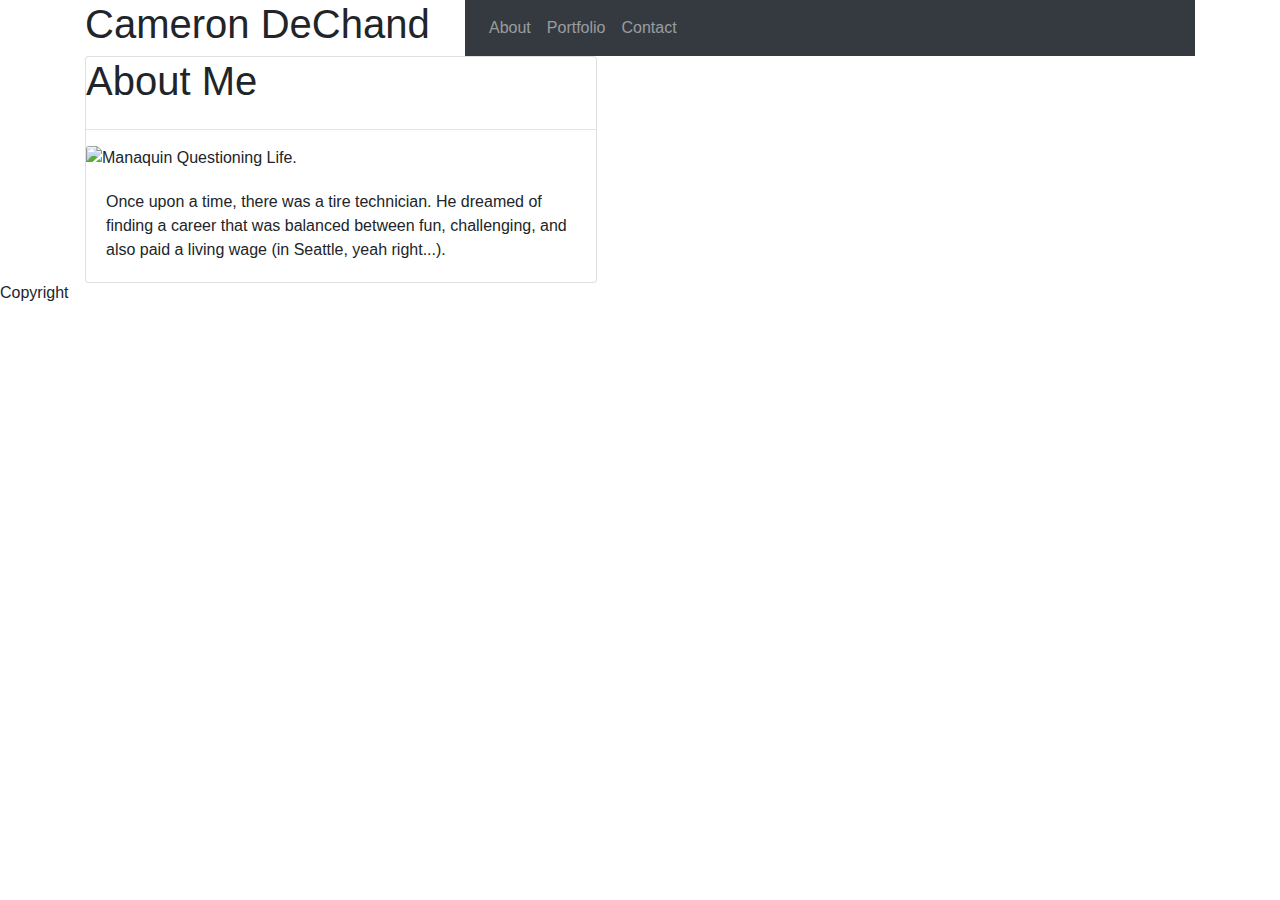
==== index.html @ edef693f "Step1" ====
<!DOCTYPE html>
<html lang="en">
<head>
    <meta charset="UTF-8">
    <meta name="viewport" 
          content="width=device-width, initial-scale=1.0">
    <link rel="stylesheet" 
          href="https://stackpath.bootstrapcdn.com/bootstrap/4.4.1/css/bootstrap.min.css" 
          integrity="sha384-Vkoo8x4CGsO3+Hhxv8T/Q5PaXtkKtu6ug5TOeNV6gBiFeWPGFN9MuhOf23Q9Ifjh" 
          crossorigin="anonymous">
    <title>TK1418</title>
</head>
<body>
    <div class="container">
        <div class="row">
            <div class="col-md-4">
                <h1>Cameron DeChand</h1>
            </div>
            <div class="col-md-8">
                <nav class="navbar navbar-expand-lg navbar-dark bg-dark">
                    <button class="navbar-toggler" type="button" data-toggle="collapse" data-target="#navbarSupportedContent" aria-controls="navbarSupportedContent" aria-expanded="false" aria-label="Toggle navigation">
                    <span class="navbar-toggler-icon"></span>
                    </button>
                    <div class="collapse navbar-collapse" id="navbarSupportedContent">
                        <ul class="navbar-nav mr-auto">
                            <li class="nav-item">
                                <a class="nav-link" href="#about-me">About</a>
                            </li>
                            <li class="nav-item">
                                <a class="nav-link" href="portfolio.html">Portfolio</a>
                            </li>
                            <li class="nav-item">
                                <a class="nav-link" href="contact.html">Contact</a>
                            </li>
                        </ul>
                    </div>
                </nav>
            </div>
        </div>
    </div>
    <div class="container">
        <div class="row">
            <div class="col-md-12" id="#about-me">
                <div class="card" style="width: 32rem;">
                    <h1>About Me</h1>
                    <hr>
                    <img src="https://lh3.googleusercontent.com/[base64]w1320-h907-no" 
                         class="card-img-top" 
                         alt="Manaquin Questioning Life.">
                    <div class="card-body">
                        <p class="card-text">Once upon a time, there was a tire technician. He dreamed of finding a career that was balanced between fun, challenging, and also paid a living wage (in Seattle, yeah right...).</p>
                    </div>
                </div>
            </div>
        </div>
    </div>
    <div class="Container">
        <div class="row">
            <div class="col-md-12">
                <h6>Copyright</h6>
            </div>
        </div>
    </div>
</body>
</html>
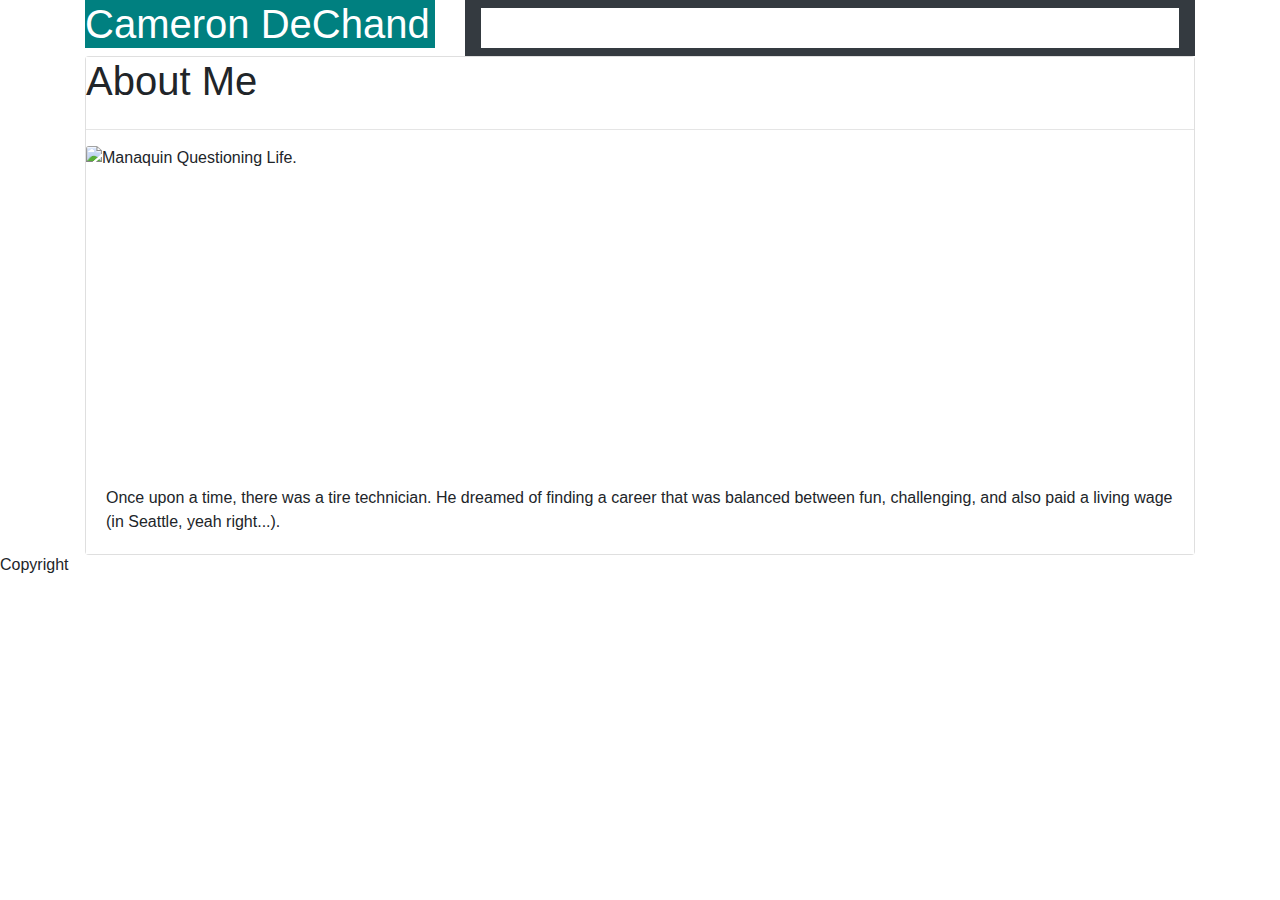
==== commit a0efecab: "version-distracted" ====
--- a/index.html
+++ b/index.html
@@ -8,13 +8,14 @@
           href="https://stackpath.bootstrapcdn.com/bootstrap/4.4.1/css/bootstrap.min.css" 
           integrity="sha384-Vkoo8x4CGsO3+Hhxv8T/Q5PaXtkKtu6ug5TOeNV6gBiFeWPGFN9MuhOf23Q9Ifjh" 
           crossorigin="anonymous">
+    <link rel="stylesheet" href="./assets/css/style.css">
     <title>TK1418</title>
 </head>
 <body>
     <div class="container">
         <div class="row">
-            <div class="col-md-4">
-                <h1>Cameron DeChand</h1>
+            <div class="col-md-4" class="navbox">
+                <h1 class="navhead">Cameron DeChand</h1>
             </div>
             <div class="col-md-8">
                 <nav class="navbar navbar-expand-lg navbar-dark bg-dark">
@@ -41,11 +42,12 @@
     <div class="container">
         <div class="row">
             <div class="col-md-12" id="#about-me">
-                <div class="card" style="width: 32rem;">
+                <div class="card">
                     <h1>About Me</h1>
                     <hr>
                     <img src="https://lh3.googleusercontent.com/[base64]w1320-h907-no" 
-                         class="card-img-top" 
+                         class="card-img-top"
+                         id="AboutPic" 
                          alt="Manaquin Questioning Life.">
                     <div class="card-body">
                         <p class="card-text">Once upon a time, there was a tire technician. He dreamed of finding a career that was balanced between fun, challenging, and also paid a living wage (in Seattle, yeah right...).</p>
--- a/assets/css/style.css
+++ b/assets/css/style.css
@@ -0,0 +1,18 @@
+* {
+    background-color: white;
+}
+#AboutPic {
+    width: 30rem;
+    height: 20rem;
+}
+
+.navbox {
+    background-color: teal;
+    margin: 0%;
+}
+
+.navhead {
+    background-color: teal;
+    color: white;
+    margin: 0%;
+}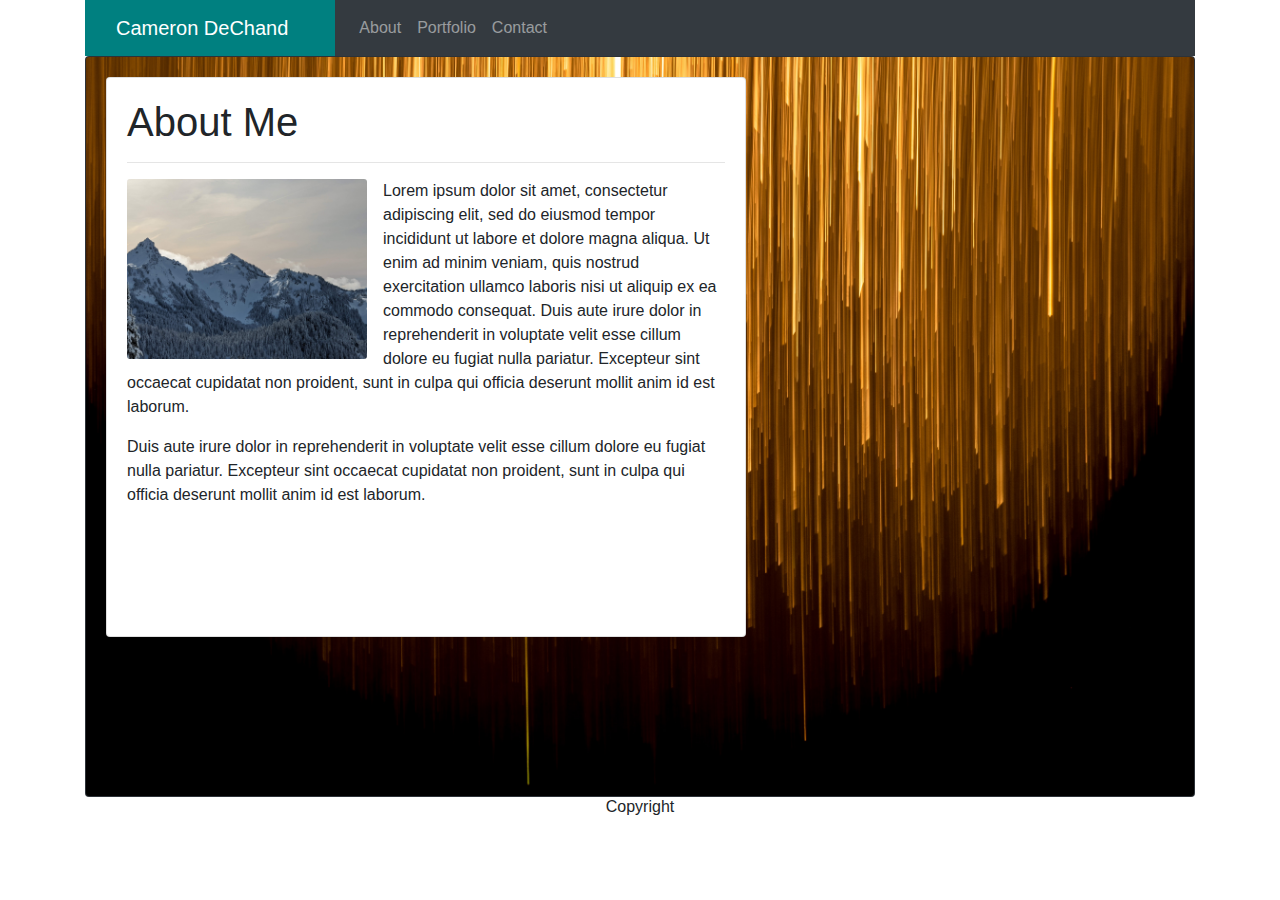
==== commit c99f53a1: "playing-around" ====
--- a/index.html
+++ b/index.html
@@ -13,53 +13,63 @@
 </head>
 <body>
     <div class="container">
+
         <div class="row">
-            <div class="col-md-4" class="navbox">
+            <!-- <div class="col-md-4" class="navbox">
                 <h1 class="navhead">Cameron DeChand</h1>
-            </div>
-            <div class="col-md-8">
+            </div> -->
+            <div class="col-md-12">
+                <nav class="navbar navbar-expand-lg navbar-dark float-left" id="navname">
+                    <div class="container">
+                        <span class="navbar-brand mb-0 h1">Cameron DeChand</span>
+                    </div>
+                  </nav>
                 <nav class="navbar navbar-expand-lg navbar-dark bg-dark">
-                    <button class="navbar-toggler" type="button" data-toggle="collapse" data-target="#navbarSupportedContent" aria-controls="navbarSupportedContent" aria-expanded="false" aria-label="Toggle navigation">
-                    <span class="navbar-toggler-icon"></span>
+                    <button class="navbar-toggler" type="button" data-toggle="collapse" data-target="#navbarNavAltMarkup" aria-controls="navbarNavAltMarkup" aria-expanded="false" aria-label="Toggle navigation">
+                      <span class="navbar-toggler-icon"></span>
                     </button>
-                    <div class="collapse navbar-collapse" id="navbarSupportedContent">
-                        <ul class="navbar-nav mr-auto">
-                            <li class="nav-item">
-                                <a class="nav-link" href="#about-me">About</a>
-                            </li>
-                            <li class="nav-item">
-                                <a class="nav-link" href="portfolio.html">Portfolio</a>
-                            </li>
-                            <li class="nav-item">
-                                <a class="nav-link" href="contact.html">Contact</a>
-                            </li>
-                        </ul>
+                    <div class="collapse navbar-collapse" id="navbarNavAltMarkup">
+                      <div class="navbar-nav">
+                        <a class="nav-item nav-link" href="#about-me">About</a>
+                        <a class="nav-item nav-link" href="portfolio.html">Portfolio</a>
+                        <a class="nav-item nav-link" href="contact.html">Contact</a>
+                      </div>
                     </div>
-                </nav>
+                  </nav>
             </div>
         </div>
     </div>
+    <!-- <img src="./assets/images/rene-bohmer-YeUVDKZWSZ4-unsplash.jpg" class="img-fluid" alt="Responsive image"> -->
+    <!-- <p class="card-text">Once upon a time, there was a tire technician. He dreamed of finding a career that was balanced between fun, challenging, and also paid a living wage (in Seattle, yeah right...).</p> -->
     <div class="container">
         <div class="row">
             <div class="col-md-12" id="#about-me">
-                <div class="card">
-                    <h1>About Me</h1>
-                    <hr>
-                    <img src="https://lh3.googleusercontent.com/[base64]w1320-h907-no" 
-                         class="card-img-top"
-                         id="AboutPic" 
-                         alt="Manaquin Questioning Life.">
-                    <div class="card-body">
-                        <p class="card-text">Once upon a time, there was a tire technician. He dreamed of finding a career that was balanced between fun, challenging, and also paid a living wage (in Seattle, yeah right...).</p>
+                <div class="card bg-dark text-black">
+                    <img src="./assets/images/rene-bohmer-YeUVDKZWSZ4-unsplash.jpg" class="card-img img-responsive" alt="yellow matrix.">
+                    <div class="card-img-overlay">
+                        <div class="card" style="width: 40rem; height: 35rem;">
+                            <div class="card-body">
+                                <h1 class="card-title">About Me</h1>
+                                <hr>
+                                <div class="row">
+                                    <div class="col-md-12">
+                                        <img src="./assets/images/mountains.jpg" class="card-img float-left" alt="Mountains." style="width: 15rem; margin-right: 1rem;">
+                                        <p class="card-text">Lorem ipsum dolor sit amet, consectetur adipiscing elit, sed do eiusmod tempor incididunt ut labore et dolore magna aliqua. Ut enim ad minim veniam, quis nostrud exercitation ullamco laboris nisi ut aliquip ex ea commodo consequat. Duis aute irure dolor in reprehenderit in voluptate velit esse cillum dolore eu fugiat nulla pariatur. Excepteur sint occaecat cupidatat non proident, sunt in culpa qui officia deserunt mollit anim id est laborum.</p>
+                                        <p class="card-text">Duis aute irure dolor in reprehenderit in voluptate velit esse cillum dolore eu fugiat nulla pariatur. Excepteur sint occaecat cupidatat non proident, sunt in culpa qui officia deserunt mollit anim id est laborum.</p>
+                                    </div>
+                                </div>
+                            </div>
+                        </div>
                     </div>
-                </div>
+                  </div>
             </div>
         </div>
     </div>
+
     <div class="Container">
         <div class="row">
             <div class="col-md-12">
-                <h6>Copyright</h6>
+                <h6 id="copyright">Copyright</h6>
             </div>
         </div>
     </div>
--- a/assets/css/style.css
+++ b/assets/css/style.css
@@ -1,18 +1,12 @@
-* {
-    background-color: white;
-}
-#AboutPic {
-    width: 30rem;
-    height: 20rem;
+/* index.html */
+body {
+    background-color:white;
 }
 
-.navbox {
+#navname {
     background-color: teal;
-    margin: 0%;
 }
 
-.navhead {
-    background-color: teal;
-    color: white;
-    margin: 0%;
+#copyright {
+    text-align: center;
 }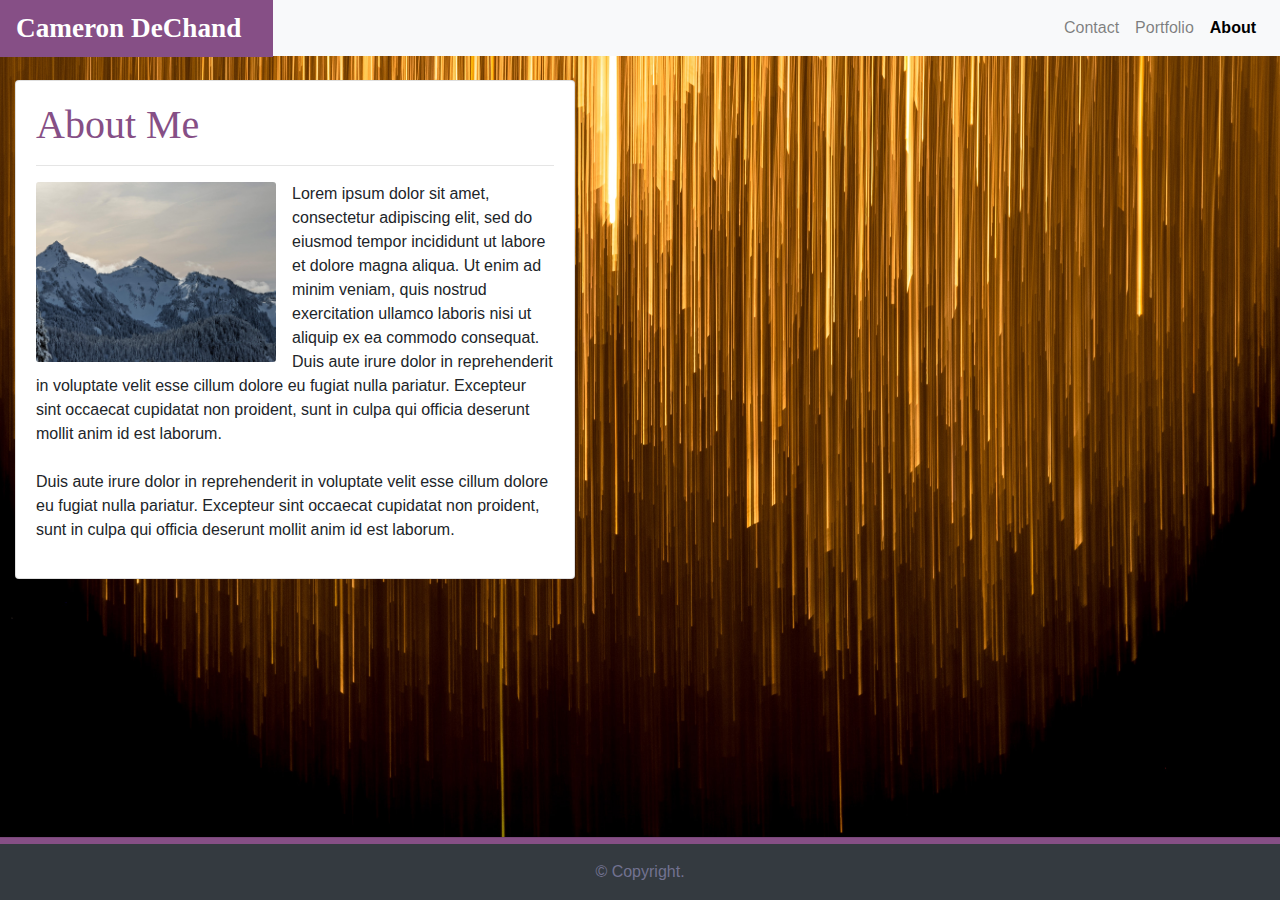
==== commit bc010e43: "working on hamburger" ====
--- a/index.html
+++ b/index.html
@@ -9,69 +9,69 @@
           integrity="sha384-Vkoo8x4CGsO3+Hhxv8T/Q5PaXtkKtu6ug5TOeNV6gBiFeWPGFN9MuhOf23Q9Ifjh" 
           crossorigin="anonymous">
     <link rel="stylesheet" href="./assets/css/style.css">
-    <title>TK1418</title>
+    <title>C1DeChand: About</title>
 </head>
 <body>
-    <div class="container">
-
+    <div class="container-fluid">
+        <!-- Navbars -->
+        <div class="row fixed-top">
+            <div class="col-12">
+                <nav class="navbar navbar-expand-lg navbar-dark float-left" id="navname">
+                    <span class="navbar-brand mb-0 h1" id="name">Cameron DeChand</span>
+                </nav>
+                <nav class="navbar navbar-expand-lg navbar-light bg-light">
+                    <button class="navbar-toggler ml-auto" type="button" data-toggle="collapse" data-target="#navLinks" aria-label="Toggle navigation">
+                        <span class="navbar-toggler-icon"></span>
+                    </button>    
+                    <div class="collapse navbar-collapse ml-auto" id="#navLinks">
+                        <ul class="navbar-nav ml-auto">
+                            <li class="nav-item">
+                                <a class="nav-link" href="contact.html">Contact</a>
+                            </li>
+                            <li class="nav-item">
+                                <a class="nav-link" href="portfolio.html">Portfolio</a>
+                            </li>
+                            <li class="nav-item active">
+                                <a class="nav-link" href="#about-me" style="color: black; font-weight: 600;">About</a>
+                            </li>
+                        </ul>
+                    </div>
+                </nav>
+            </div>
+        </div>
+        <!-- Main Content -->
         <div class="row">
-            <!-- <div class="col-md-4" class="navbox">
-                <h1 class="navhead">Cameron DeChand</h1>
-            </div> -->
-            <div class="col-md-12">
-                <nav class="navbar navbar-expand-lg navbar-dark float-left" id="navname">
-                    <div class="container">
-                        <span class="navbar-brand mb-0 h1">Cameron DeChand</span>
+            <div class="col-12">
+                <div class="card" id="back-card-index">
+                    <div class="card-body">
+                        <h1 class="card-title" id="header1">About Me</h1>
+                        <hr>
+                        <div class="row">
+                            <div class="col-12">
+                                <img src="./assets/images/mountains.jpg" class="card-img float-left" alt="Mountains." style="width: 15rem; margin-right: 1rem;">
+                                <p class="card-text" id="cardText">
+                                    Lorem ipsum dolor sit amet, consectetur adipiscing elit, sed do eiusmod tempor incididunt ut labore et dolore magna aliqua. Ut enim ad minim veniam, quis nostrud exercitation ullamco laboris nisi ut aliquip ex ea commodo consequat. Duis aute irure dolor in reprehenderit in voluptate velit esse cillum dolore eu fugiat nulla pariatur. Excepteur sint occaecat cupidatat non proident, sunt in culpa qui officia deserunt mollit anim id est laborum.
+                                    <br><br>
+                                    Duis aute irure dolor in reprehenderit in voluptate velit esse cillum dolore eu fugiat nulla pariatur. Excepteur sint occaecat cupidatat non proident, sunt in culpa qui officia deserunt mollit anim id est laborum.
+                                </p>
+                            </div>
+                        </div>
                     </div>
-                  </nav>
-                <nav class="navbar navbar-expand-lg navbar-dark bg-dark">
-                    <button class="navbar-toggler" type="button" data-toggle="collapse" data-target="#navbarNavAltMarkup" aria-controls="navbarNavAltMarkup" aria-expanded="false" aria-label="Toggle navigation">
-                      <span class="navbar-toggler-icon"></span>
-                    </button>
-                    <div class="collapse navbar-collapse" id="navbarNavAltMarkup">
-                      <div class="navbar-nav">
-                        <a class="nav-item nav-link" href="#about-me">About</a>
-                        <a class="nav-item nav-link" href="portfolio.html">Portfolio</a>
-                        <a class="nav-item nav-link" href="contact.html">Contact</a>
-                      </div>
-                    </div>
-                  </nav>
+                </div>
+            </div>
+        </div>
+        <!-- Footer -->
+        <div class="row fixed-bottom">
+            <div class="col-12">
+                <hr id="hr-bar">
+                <nav class="navbar navbar-dark bg-dark" id="copyrightBar">
+                    <span class="navbar-text mx-auto" id="copyrightText">© Copyright.</span>
+                </nav>
             </div>
         </div>
     </div>
-    <!-- <img src="./assets/images/rene-bohmer-YeUVDKZWSZ4-unsplash.jpg" class="img-fluid" alt="Responsive image"> -->
-    <!-- <p class="card-text">Once upon a time, there was a tire technician. He dreamed of finding a career that was balanced between fun, challenging, and also paid a living wage (in Seattle, yeah right...).</p> -->
-    <div class="container">
-        <div class="row">
-            <div class="col-md-12" id="#about-me">
-                <div class="card bg-dark text-black">
-                    <img src="./assets/images/rene-bohmer-YeUVDKZWSZ4-unsplash.jpg" class="card-img img-responsive" alt="yellow matrix.">
-                    <div class="card-img-overlay">
-                        <div class="card" style="width: 40rem; height: 35rem;">
-                            <div class="card-body">
-                                <h1 class="card-title">About Me</h1>
-                                <hr>
-                                <div class="row">
-                                    <div class="col-md-12">
-                                        <img src="./assets/images/mountains.jpg" class="card-img float-left" alt="Mountains." style="width: 15rem; margin-right: 1rem;">
-                                        <p class="card-text">Lorem ipsum dolor sit amet, consectetur adipiscing elit, sed do eiusmod tempor incididunt ut labore et dolore magna aliqua. Ut enim ad minim veniam, quis nostrud exercitation ullamco laboris nisi ut aliquip ex ea commodo consequat. Duis aute irure dolor in reprehenderit in voluptate velit esse cillum dolore eu fugiat nulla pariatur. Excepteur sint occaecat cupidatat non proident, sunt in culpa qui officia deserunt mollit anim id est laborum.</p>
-                                        <p class="card-text">Duis aute irure dolor in reprehenderit in voluptate velit esse cillum dolore eu fugiat nulla pariatur. Excepteur sint occaecat cupidatat non proident, sunt in culpa qui officia deserunt mollit anim id est laborum.</p>
-                                    </div>
-                                </div>
-                            </div>
-                        </div>
-                    </div>
-                  </div>
-            </div>
-        </div>
-    </div>
-
-    <div class="Container">
-        <div class="row">
-            <div class="col-md-12">
-                <h6 id="copyright">Copyright</h6>
-            </div>
-        </div>
-    </div>
+    <script src="https://code.jquery.com/jquery-3.4.1.slim.min.js" integrity="sha384-J6qa4849blE2+poT4WnyKhv5vZF5SrPo0iEjwBvKU7imGFAV0wwj1yYfoRSJoZ+n" crossorigin="anonymous"></script>
+    <script src="https://cdn.jsdelivr.net/npm/popper.js@1.16.0/dist/umd/popper.min.js" integrity="sha384-Q6E9RHvbIyZFJoft+2mJbHaEWldlvI9IOYy5n3zV9zzTtmI3UksdQRVvoxMfooAo" crossorigin="anonymous"></script>
+    <script src="https://stackpath.bootstrapcdn.com/bootstrap/4.4.1/js/bootstrap.min.js" integrity="sha384-wfSDF2E50Y2D1uUdj0O3uMBJnjuUD4Ih7YwaYd1iqfktj0Uod8GCExl3Og8ifwB6" crossorigin="anonymous"></script>
 </body>
 </html>--- a/assets/css/style.css
+++ b/assets/css/style.css
@@ -1,12 +1,157 @@
-/* index.html */
+/* Shared */
+
 body {
-    background-color:white;
+    background-image: url("../images/rene-bohmer-YeUVDKZWSZ4-unsplash.jpg");
+    background-repeat: no-repeat;
+    background-attachment: fixed;
+    background-position: center;
+    background-size: cover;
+    margin: 0;
 }
 
 #navname {
-    background-color: teal;
+    background-color: rgb(134, 79, 134);
 }
 
-#copyright {
-    text-align: center;
+#name {
+    font-family: Georgia, 'Times New Roman', Times, serif;
+    font-weight: bold;
+    font-size: 170%;
+    padding: 0%;
+    background-color:  rgb(134, 79, 134);
+    color: white;
+}
+
+#back-card {
+    margin-top: 5rem;
+    margin-bottom: 10rem;
+    padding-bottom: 1rem;
+    width: 35rem;
+}
+
+#header1 {
+    font-family: Georgia, 'Times New Roman', Times, serif;
+    color:  rgb(134, 79, 134);
+}
+
+#hr-bar {
+    background-color:  rgb(134, 79, 134);
+    margin: 0;
+    margin-top: 10rem;
+    padding: 0.2rem;
+}
+
+#copyrightText {
+    color: rgb(114, 114, 145);
+}
+
+/* index.html */
+
+#back-card-index {
+    margin-top: 5rem;
+    margin-bottom: 10rem;
+    padding-bottom: 1rem;
+    width: 35rem;
+}
+
+/* portfolio.html */
+
+#back-card-port {
+    margin-top: 10rem;
+    margin-bottom: 10rem;
+    padding-bottom: 1rem;
+    width: 51rem;
+}
+
+.portImg {
+    margin: 1rem;
+    border: black;
+}
+
+#portImg1 {
+    float: left;
+}
+
+#portImg2 {
+    float: right;
+}
+
+#portImg3 {
+    float: left;
+}
+
+#portImg4 {
+    float: right;
+}
+
+#portImg5 {
+    float: left;
+}
+
+/* contact.html */
+
+#back-card-contact {
+    margin-top: 10rem;
+    margin-bottom: 10rem;
+    padding-bottom: 1rem;
+    width: 51rem;
+}
+
+#subBtn {
+    background-color:  rgb(134, 79, 134);
+    color: white;
+}
+
+/* media querys */
+
+@media screen and (max-width: 991px) {
+
+#back-card-index {
+    width: 30rem;
+}
+
+}
+
+@media screen and (max-width: 767px) {
+    
+#back-card-index {
+    width: 25rem;
+}
+
+#back-card-port {
+    width: 26rem;
+}
+
+#portImg2 {
+    float: left;
+}
+
+#portImg4 {
+    float: left;
+}
+    
+}
+
+@media screen and (max-width: 575px) {
+    
+#back-card-index {
+    width: 20rem;
+}
+
+#cardText {
+    float: left;
+}
+
+#back-card-port {
+    width: 26rem;
+}
+
+#portImg2 {
+    float: left;
+}
+
+#portImg4 {
+    float: left;
+}
+    
 }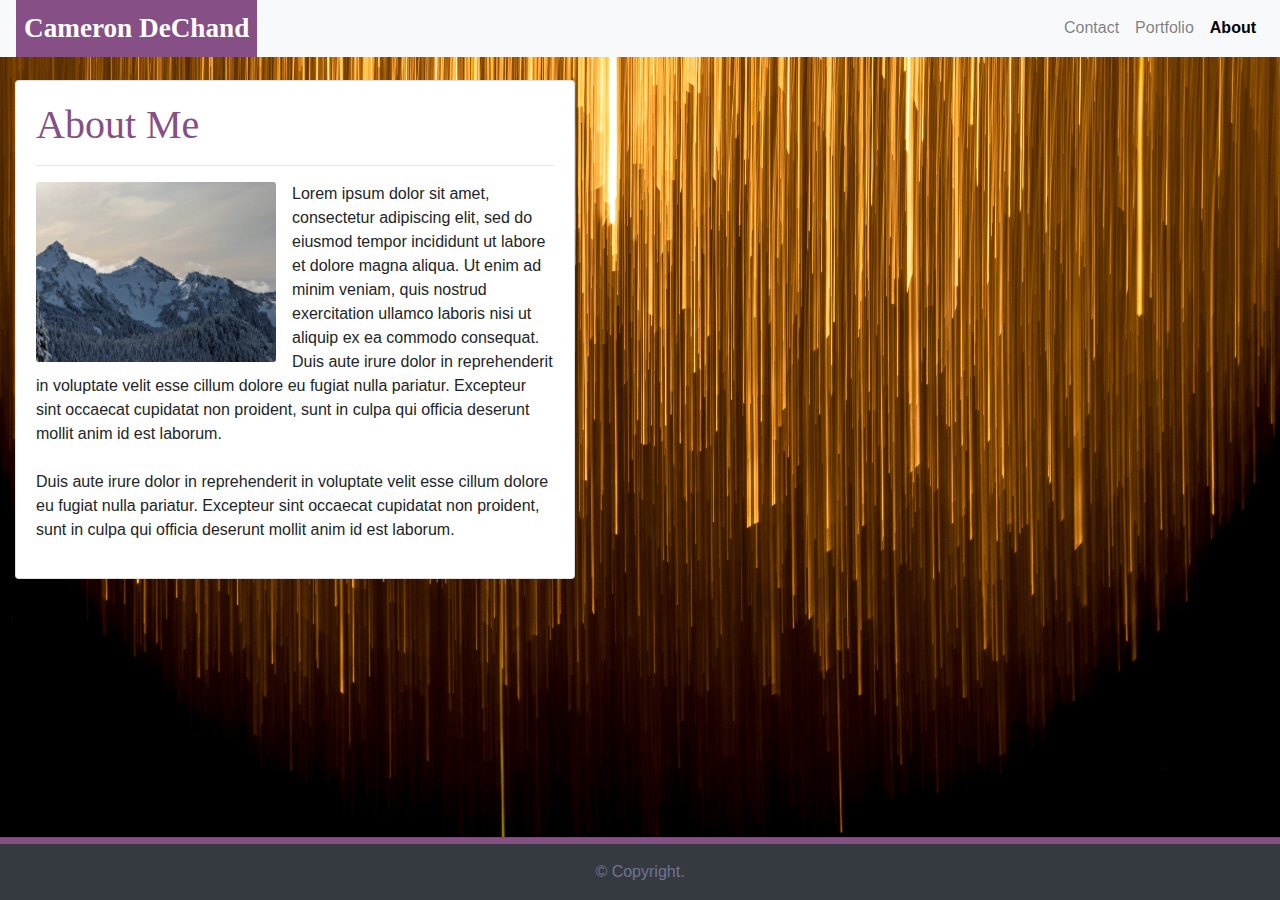
==== commit 0e9b3cab: "mission-complete" ====
--- a/index.html
+++ b/index.html
@@ -16,14 +16,12 @@
         <!-- Navbars -->
         <div class="row fixed-top">
             <div class="col-12">
-                <nav class="navbar navbar-expand-lg navbar-dark float-left" id="navname">
+                <nav class="navbar navbar-expand-lg navbar-light bg-light">
                     <span class="navbar-brand mb-0 h1" id="name">Cameron DeChand</span>
-                </nav>
-                <nav class="navbar navbar-expand-lg navbar-light bg-light">
                     <button class="navbar-toggler ml-auto" type="button" data-toggle="collapse" data-target="#navLinks" aria-label="Toggle navigation">
                         <span class="navbar-toggler-icon"></span>
                     </button>    
-                    <div class="collapse navbar-collapse ml-auto" id="#navLinks">
+                    <div class="collapse navbar-collapse ml-auto" id="navLinks">
                         <ul class="navbar-nav ml-auto">
                             <li class="nav-item">
                                 <a class="nav-link" href="contact.html">Contact</a>
--- a/assets/css/style.css
+++ b/assets/css/style.css
@@ -2,6 +2,7 @@
 
 body {
     background-image: url("../images/rene-bohmer-YeUVDKZWSZ4-unsplash.jpg");
+    /* Background Image by Rene Bohmer */
     background-repeat: no-repeat;
     background-attachment: fixed;
     background-position: center;
@@ -13,11 +14,21 @@
     background-color: rgb(134, 79, 134);
 }
 
+.navbar {
+    padding: 0;
+}
+
+.fixed-top {
+    padding-left: 1rem;
+    padding-right: 1rem;
+    background-color: #f8f9fa;
+}
+
 #name {
     font-family: Georgia, 'Times New Roman', Times, serif;
     font-weight: bold;
     font-size: 170%;
-    padding: 0%;
+    padding: 8px;
     background-color:  rgb(134, 79, 134);
     color: white;
 }
@@ -42,6 +53,7 @@
 }
 
 #copyrightText {
+    padding: 1rem;
     color: rgb(114, 114, 145);
 }
 
@@ -94,7 +106,7 @@
     margin-top: 10rem;
     margin-bottom: 10rem;
     padding-bottom: 1rem;
-    width: 51rem;
+    width: 35rem;
 }
 
 #subBtn {
@@ -109,6 +121,9 @@
 #back-card-index {
     width: 30rem;
 }
+#back-card-contact {
+    width: 30rem;
+}
 
 }
 
@@ -120,6 +135,10 @@
 
 #back-card-port {
     width: 26rem;
+}
+
+#back-card-contact {
+    width: 25rem;
 }
 
 #portImg2 {
@@ -136,6 +155,10 @@
     
 #back-card-index {
     width: 20rem;
+}
+
+#back-card-contact {
+    width: 22rem;
 }
 
 #cardText {
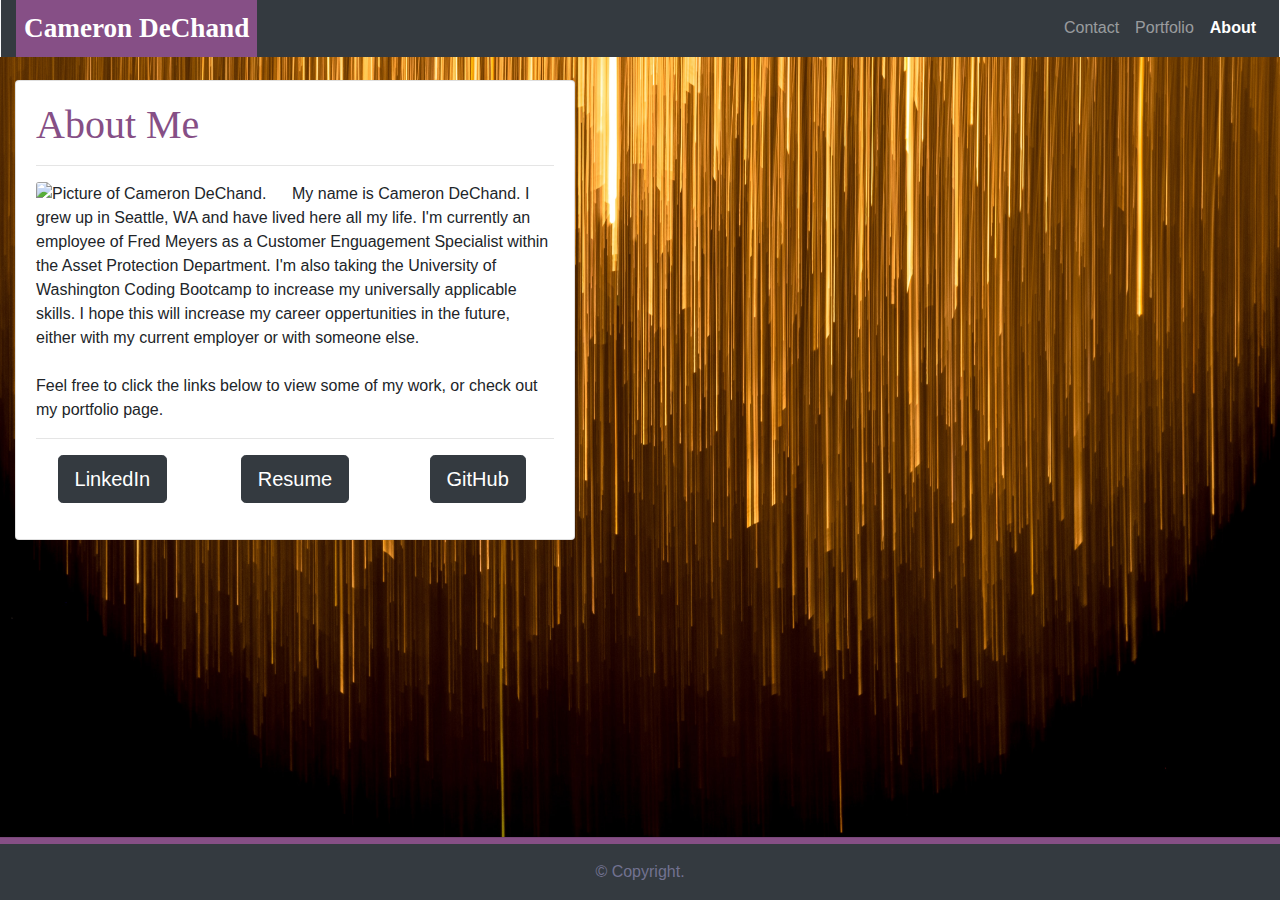
==== commit 5109eb56: "Version02_Complete" ====
--- a/index.html
+++ b/index.html
@@ -9,14 +9,14 @@
           integrity="sha384-Vkoo8x4CGsO3+Hhxv8T/Q5PaXtkKtu6ug5TOeNV6gBiFeWPGFN9MuhOf23Q9Ifjh" 
           crossorigin="anonymous">
     <link rel="stylesheet" href="./assets/css/style.css">
-    <title>C1DeChand: About</title>
+    <title>Cameron DeChand: About</title>
 </head>
 <body>
     <div class="container-fluid">
-        <!-- Navbars -->
+        <!-- Navbar -->
         <div class="row fixed-top">
-            <div class="col-12">
-                <nav class="navbar navbar-expand-lg navbar-light bg-light">
+            <div class="col-12 bg-dark">
+                <nav class="navbar navbar-expand-lg navbar-dark bg-dark">
                     <span class="navbar-brand mb-0 h1" id="name">Cameron DeChand</span>
                     <button class="navbar-toggler ml-auto" type="button" data-toggle="collapse" data-target="#navLinks" aria-label="Toggle navigation">
                         <span class="navbar-toggler-icon"></span>
@@ -30,7 +30,7 @@
                                 <a class="nav-link" href="portfolio.html">Portfolio</a>
                             </li>
                             <li class="nav-item active">
-                                <a class="nav-link" href="#about-me" style="color: black; font-weight: 600;">About</a>
+                                <a class="nav-link" href="#about-me" style="color: white; font-weight: 600;">About</a>
                             </li>
                         </ul>
                     </div>
@@ -46,12 +46,29 @@
                         <hr>
                         <div class="row">
                             <div class="col-12">
-                                <img src="./assets/images/mountains.jpg" class="card-img float-left" alt="Mountains." style="width: 15rem; margin-right: 1rem;">
+                                <img src="./assets/images/AboutPic.jpg" class="card-img float-left" alt="Picture of Cameron DeChand." style="width: 15rem; margin-right: 1rem;">
                                 <p class="card-text" id="cardText">
-                                    Lorem ipsum dolor sit amet, consectetur adipiscing elit, sed do eiusmod tempor incididunt ut labore et dolore magna aliqua. Ut enim ad minim veniam, quis nostrud exercitation ullamco laboris nisi ut aliquip ex ea commodo consequat. Duis aute irure dolor in reprehenderit in voluptate velit esse cillum dolore eu fugiat nulla pariatur. Excepteur sint occaecat cupidatat non proident, sunt in culpa qui officia deserunt mollit anim id est laborum.
-                                    <br><br>
-                                    Duis aute irure dolor in reprehenderit in voluptate velit esse cillum dolore eu fugiat nulla pariatur. Excepteur sint occaecat cupidatat non proident, sunt in culpa qui officia deserunt mollit anim id est laborum.
+                                    My name is Cameron DeChand. I grew up in Seattle, WA and have lived here all my life. 
+                                    I'm currently an employee of Fred Meyers as a Customer Enguagement Specialist within the Asset Protection Department. 
+                                    I'm also taking the University of Washington Coding Bootcamp to increase my universally applicable skills. 
+                                    I hope this will increase my career oppertunities in the future, either with my current employer or with someone else.
+                                    <br>
+                                    <br> 
+                                    Feel free to click the links below to view some of my work, or check out my portfolio page.
+                                    <br>
                                 </p>
+                                <hr>
+                                <div class="row">
+                                    <div class="col-4 text-center">
+                                        <a class="btn btn-dark btn-lg" href="https://www.linkedin.com/in/C1DeChand/">LinkedIn</a>
+                                    </div>
+                                    <div class="col-4 text-center">
+                                        <a class="btn btn-dark btn-lg" href="./assets/Cameron DeChand Resume.pdf">Resume</a>
+                                    </div>
+                                    <div class="col-4 text-center">
+                                        <a class="btn btn-dark btn-lg" href="https://github.com/C1DeChand">GitHub</a>
+                                    </div>
+                                </div>
                             </div>
                         </div>
                     </div>
--- a/assets/css/style.css
+++ b/assets/css/style.css
@@ -10,10 +10,6 @@
     margin: 0;
 }
 
-#navname {
-    background-color: rgb(134, 79, 134);
-}
-
 .navbar {
     padding: 0;
 }
@@ -22,6 +18,10 @@
     padding-left: 1rem;
     padding-right: 1rem;
     background-color: #f8f9fa;
+}
+
+#navname {
+    background-color: rgb(134, 79, 134);
 }
 
 #name {
@@ -59,6 +59,10 @@
 
 /* index.html */
 
+.links {
+    color: rgb(114, 114, 145);
+}
+
 #back-card-index {
     margin-top: 5rem;
     margin-bottom: 10rem;
@@ -68,36 +72,20 @@
 
 /* portfolio.html */
 
+.portImg {
+    margin: 1rem;
+    border: black;
+}
+
+.figureCap {
+    margin: 1rem;
+}
+
 #back-card-port {
     margin-top: 10rem;
     margin-bottom: 10rem;
     padding-bottom: 1rem;
     width: 51rem;
-}
-
-.portImg {
-    margin: 1rem;
-    border: black;
-}
-
-#portImg1 {
-    float: left;
-}
-
-#portImg2 {
-    float: right;
-}
-
-#portImg3 {
-    float: left;
-}
-
-#portImg4 {
-    float: right;
-}
-
-#portImg5 {
-    float: left;
 }
 
 /* contact.html */
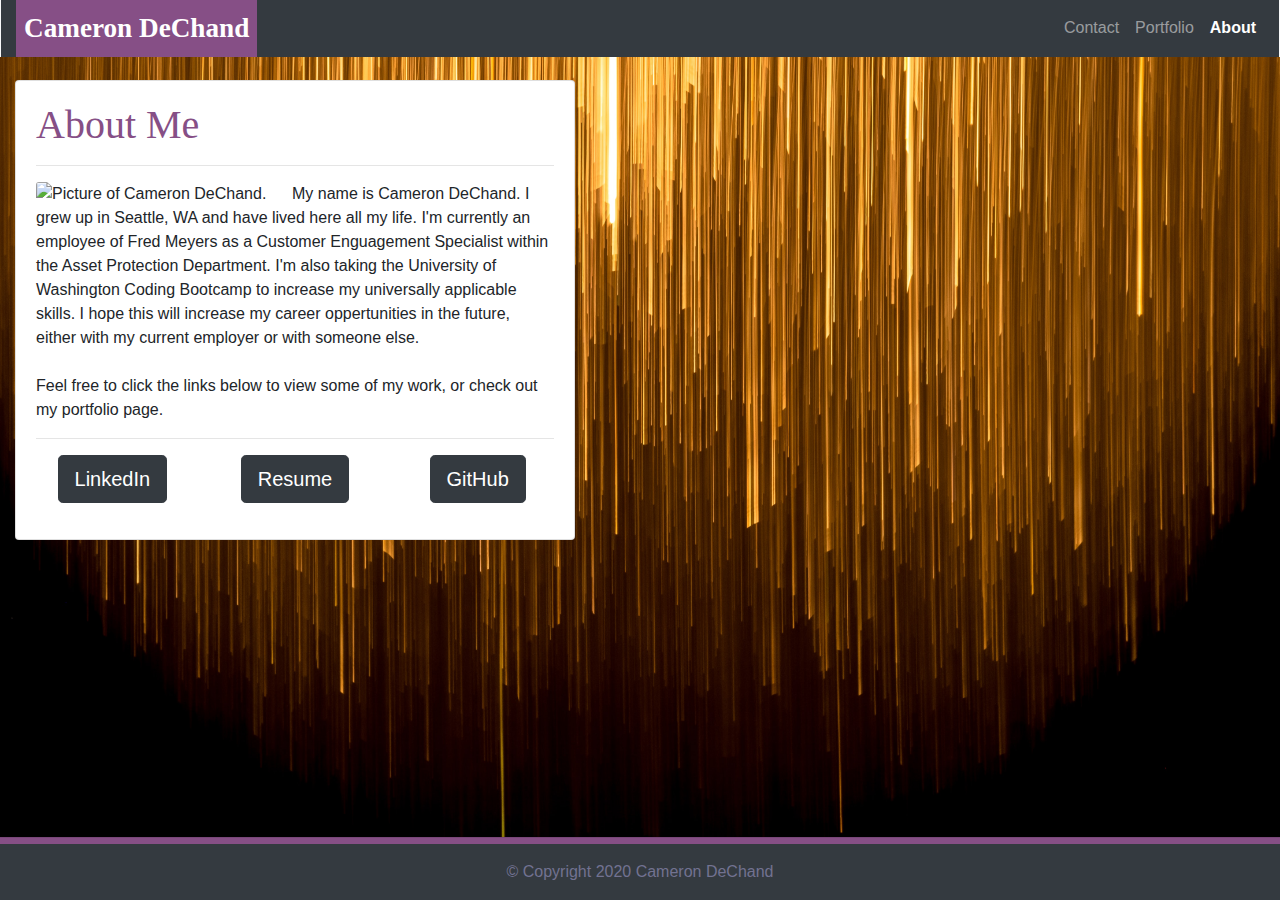
==== commit 0e01e390: "Minor_edit" ====
--- a/index.html
+++ b/index.html
@@ -80,7 +80,7 @@
             <div class="col-12">
                 <hr id="hr-bar">
                 <nav class="navbar navbar-dark bg-dark" id="copyrightBar">
-                    <span class="navbar-text mx-auto" id="copyrightText">© Copyright.</span>
+                    <span class="navbar-text mx-auto" id="copyrightText">© Copyright 2020 Cameron DeChand</span>
                 </nav>
             </div>
         </div>
